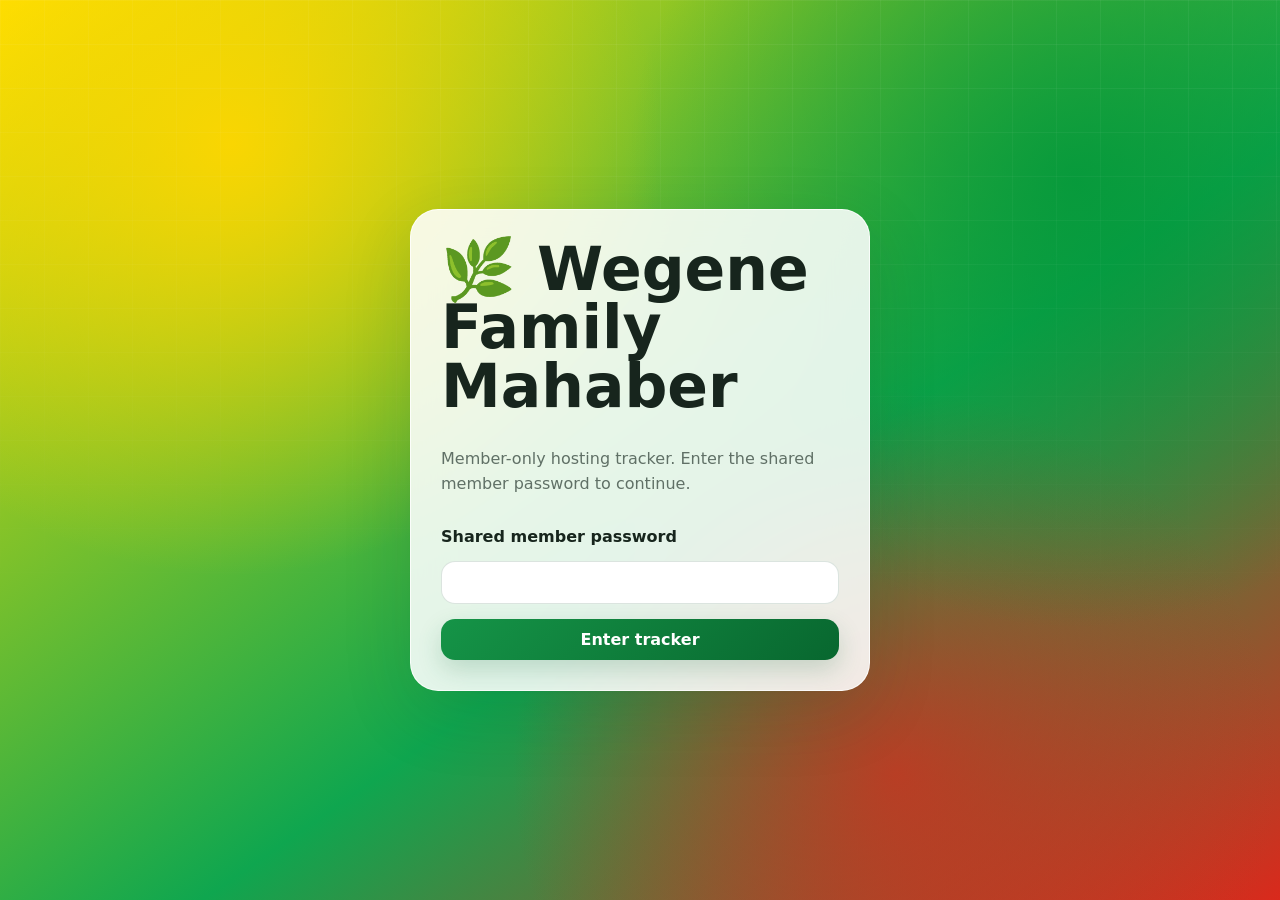
==== tracker-prototype/index.html @ f05d730a "Simplify tracker and rotate hosted members to bottom" ====
<!doctype html>
<html lang="en">
<head>
  <meta charset="utf-8" />
  <meta name="viewport" content="width=device-width, initial-scale=1" />
  <title>Wegene Family Mahaber Tracker</title>
  <link rel="stylesheet" href="assets/styles.css" />
</head>
<body>
  <section class="login-screen" id="login-screen">
    <form class="login-card" id="login-form">
      <h1>🌿 Wegene Family Mahaber</h1>
      <p>Member-only hosting tracker. Enter the shared member password to continue.</p>
      <label for="member-password">Shared member password</label>
      <input type="password" id="member-password" autocomplete="current-password" required />
      <button type="submit">Enter tracker</button>
      <p class="error" id="login-error" hidden>Incorrect password. Please try again.</p>
    </form>
  </section>

  <div id="app-shell" hidden>
  <header>
    <h1>🌿 Wegene Family Mahaber Tracker</h1>
    <nav>
      <a href="index.html">Tracker</a>
      <a href="admin.html">Admin mock</a>
      <a href="telegram-reminders.md">Telegram notes</a>
      <button class="ghost small" id="logout-button" type="button">Log out</button>
    </nav>
  </header>

  <main class="stack">
    <section class="hero">
      <div class="card stack">
        <div>
          <h2>Current turn</h2>
          <p id="current-summary">Loading current member…</p>
        </div>
        <div class="actions" id="current-actions"></div>
        <div id="validation-message" class="notice" hidden></div>
      </div>
    </section>

    <section class="card">
      <h2>Assigned rotation order</h2>
      <div class="member-table-wrap">
        <table class="member-list">
          <thead>
            <tr><th>Order</th><th>Member</th><th>Status</th><th>Date</th></tr>
          </thead>
          <tbody id="member-table"></tbody>
        </table>
      </div>
    </section>

    <section class="grid">
      <div class="card">
        <h2>How the automatic rotation works</h2>
        <ol>
          <li>Current member chooses <strong>Host</strong> or <strong>Pass</strong>.</li>
          <li>Host date must be at least <strong>21 days from today</strong>.</li>
          <li>If they pass, the main tracker labels them <strong>Passed</strong>.</li>
          <li>Once someone hosts, they move to the bottom of the rotation list.</li>
          <li>The next person in the list becomes <strong>Get Ready</strong>.</li>
        </ol>
      </div>
      <div class="card">
        <h2>Demo controls</h2>
        <p>Use these to reset or inspect the local browser simulation. No external data is changed.</p>
        <div class="actions">
          <button class="ghost" id="reset-demo">Reset demo data</button>
          <button class="ghost" id="export-state">Export JSON</button>
        </div>
      </div>
    </section>
  </main>

  <footer>MVP build — member password gate is client-side for this first launch; no PayPal/Telegram credentials are stored here.</footer>
  </div>
  <script src="assets/config.js"></script>
  <script src="assets/app.js"></script>
</body>
</html>
---- tracker-prototype/assets/styles.css ----
:root {
  --bg: #f4f5dc;
  --card: rgba(255, 255, 255, 0.88);
  --card-strong: #ffffff;
  --ink: #17251d;
  --muted: #607066;
  --green: #159447;
  --green-dark: #08672f;
  --green-soft: #d8f4dd;
  --gold: #ffd23f;
  --red: #df342f;
  --blue: #2f75b8;
  --line: rgba(31, 90, 57, 0.16);
  --shadow: 0 22px 70px rgba(19, 55, 34, 0.14);
  --radius: 24px;
}

* { box-sizing: border-box; }
html { scroll-behavior: smooth; }
body {
  margin: 0;
  min-height: 100vh;
  font-family: Inter, ui-sans-serif, system-ui, -apple-system, BlinkMacSystemFont, "Segoe UI", sans-serif;
  color: var(--ink);
  background:
    radial-gradient(circle at 12% 14%, rgba(255, 214, 0, 0.92), transparent 25rem),
    radial-gradient(circle at 84% 10%, rgba(0, 150, 57, 0.86), transparent 29rem),
    radial-gradient(circle at 78% 82%, rgba(218, 41, 28, 0.72), transparent 28rem),
    radial-gradient(circle at 18% 88%, rgba(0, 150, 57, 0.58), transparent 24rem),
    linear-gradient(135deg, #ffe100 0%, #f7d70a 24%, #10a64f 50%, #fed23a 72%, #da291c 100%);
  background-attachment: fixed;
}
body::before {
  content: "";
  position: fixed;
  inset: 0;
  pointer-events: none;
  background-image: linear-gradient(rgba(255,255,255,.18) 1px, transparent 1px), linear-gradient(90deg, rgba(255,255,255,.16) 1px, transparent 1px);
  background-size: 44px 44px;
  mask-image: linear-gradient(to bottom, rgba(0,0,0,.30), transparent 72%);
}

a { color: var(--green-dark); font-weight: 800; }
header, main, footer { position: relative; z-index: 1; }
header {
  padding: clamp(22px, 4vw, 46px) 20px 18px;
  max-width: 1180px;
  margin: 0 auto;
}
header h1 { letter-spacing: -0.04em; }
header p { max-width: 820px; }
nav { display:flex; gap:10px; flex-wrap:wrap; margin-top: 18px; align-items:center; }
nav a {
  background: rgba(255,255,255,.72);
  border:1px solid var(--line);
  padding:9px 13px;
  border-radius:999px;
  text-decoration:none;
  box-shadow: 0 8px 22px rgba(23, 80, 46, .06);
  backdrop-filter: blur(12px);
}
nav a:hover { background: #fff; transform: translateY(-1px); }
main { max-width: 1180px; margin: 0 auto; padding: 0 20px 44px; }
.hero { display:grid; grid-template-columns: 1fr; gap:18px; align-items:stretch; }
.card {
  background: rgba(255, 255, 255, 0.82);
  border: 1px solid rgba(255,255,255,.78);
  border-radius: var(--radius);
  padding: clamp(16px, 2vw, 22px);
  box-shadow: var(--shadow);
  backdrop-filter: blur(18px);
}
.stack { display:grid; gap:16px; }
.grid { display:grid; grid-template-columns: repeat(auto-fit, minmax(240px, 1fr)); gap:16px; }
h1 { margin: 0; font-size: clamp(2rem, 5vw, 3.75rem); line-height: .98; }
h2, h3 { margin: 0 0 10px; letter-spacing: -0.02em; }
p { color: var(--muted); line-height: 1.55; }
ol, ul { color: var(--muted); line-height: 1.55; padding-left: 1.3rem; }
.badge { display:inline-flex; align-items:center; gap:6px; border-radius:999px; padding:7px 11px; font-weight:850; font-size:.84rem; white-space:nowrap; }
.badge.waiting { background:#edf1ef; color:#4b5a51; }
.badge.ready { background:#fff1c8; color:#7b5700; }
.badge.hosted { background:#dbf7e7; color:#0d6133; }
.badge.scheduled { background:#dcecff; color:#145789; }
.badge.passed { background:#ffe2df; color:#882821; }
.member-table-wrap { width: 100%; overflow-x:auto; border-radius: 18px; border:1px solid var(--line); background: rgba(255,255,255,.68); }
.member-list { width:100%; border-collapse: collapse; min-width: 620px; }
th, td { text-align:left; padding:13px 14px; border-bottom:1px solid var(--line); vertical-align:middle; }
th { color:#fff; background: linear-gradient(135deg, var(--green-dark), #1b9b4d 62%, #d9a515); font-size:.82rem; text-transform:uppercase; letter-spacing:.06em; }
tr { background: rgba(255,255,255,.7); }
tr:nth-child(even) { background: rgba(248, 252, 249, .9); }
tr.current { background:#fff7df; }
tr:last-child td { border-bottom:0; }
.avatar { width:42px; height:42px; flex: 0 0 42px; border-radius:50%; display:inline-grid; place-items:center; background:linear-gradient(135deg, #1ba651, #ffd23f 58%, #df342f); color:#fff; font-weight:900; margin-right:10px; overflow:hidden; vertical-align:middle; box-shadow: inset 0 0 0 1px rgba(255,255,255,.65); text-shadow: 0 1px 6px rgba(0,0,0,.35); }
.avatar img { width:100%; height:100%; object-fit:cover; }
.name-cell { display:flex; align-items:center; font-weight:850; color: var(--ink); }
button, input, select, textarea { font: inherit; }
button {
  border: 0;
  border-radius: 14px;
  padding: 11px 15px;
  font-weight: 850;
  cursor: pointer;
  background: linear-gradient(135deg, var(--green), var(--green-dark));
  color: white;
  box-shadow: 0 10px 24px rgba(31, 109, 67, .2);
}
button:hover { transform: translateY(-1px); filter: brightness(1.02); }
button.secondary { background: linear-gradient(135deg, var(--blue), #185f9a); }
button.warn { background: linear-gradient(135deg, var(--red), #9f312d); }
button.ghost { background:rgba(255,255,255,.76); color:var(--green-dark); border:1px solid var(--line); box-shadow:none; }
button:disabled { opacity:.45; cursor:not-allowed; }
input[type="date"], input[type="password"] { padding: 11px 12px; border:1px solid var(--line); border-radius:14px; background:#fff; min-width: 170px; outline: none; }
input:focus { border-color: rgba(47, 143, 91, .55); box-shadow: 0 0 0 4px rgba(47, 143, 91, .12); }
.actions { display:flex; gap:10px; flex-wrap:wrap; align-items:center; }
.small { padding: 8px 11px; font-size: .85rem; }
.login-screen { min-height:100vh; display:grid; place-items:center; padding:20px; background:radial-gradient(circle at 18% 16%, rgba(255,214,0,.92), transparent 27rem), radial-gradient(circle at 84% 20%, rgba(0,150,57,.82), transparent 28rem), radial-gradient(circle at 70% 86%, rgba(218,41,28,.68), transparent 24rem), linear-gradient(145deg, #ffe100, #0fa64f 58%, #da291c); }
.login-card { width:min(460px, 100%); background:rgba(255,255,255,.88); border:1px solid rgba(255,255,255,.8); border-radius:28px; padding:30px; box-shadow:var(--shadow); display:grid; gap:15px; backdrop-filter: blur(20px); }
.login-card label { font-weight:850; color:var(--ink); }
.login-card input { width:100%; }
.error { color:var(--red); font-weight:850; margin:0; }
.notice { background:#fff8df; border:1px solid #f0d58b; border-radius:16px; padding:13px; color:#6b4b00; }
.private { background:#f3f0ff; border-color:#ddd4ff; color:#3d2c7a; }
pre { white-space: pre-wrap; background:#142018; color:#d9ffe5; border-radius:16px; padding:14px; overflow:auto; }
footer { text-align:center; color:var(--muted); padding: 24px 20px 34px; }

@media (max-width: 760px) {
  body { background-attachment: scroll; }
  header { padding-top: 24px; }
  nav { gap:8px; }
  nav a, nav button { flex: 1 1 auto; text-align:center; justify-content:center; }
  main { padding-inline: 14px; }
  .hero { grid-template-columns: 1fr; }
  .card { border-radius: 20px; }
  .actions { display:grid; grid-template-columns: 1fr; align-items:stretch; }
  .actions > * { width:100%; }
  input[type="date"], input[type="password"] { width:100%; min-width:0; }
  .member-list { min-width: 560px; }
  th, td { padding:11px 10px; }
  .avatar { width:36px; height:36px; flex-basis:36px; }
}

@media (max-width: 420px) {
  .member-list { min-width: 500px; font-size: .92rem; }
  .login-card { padding:22px; border-radius:22px; }
}
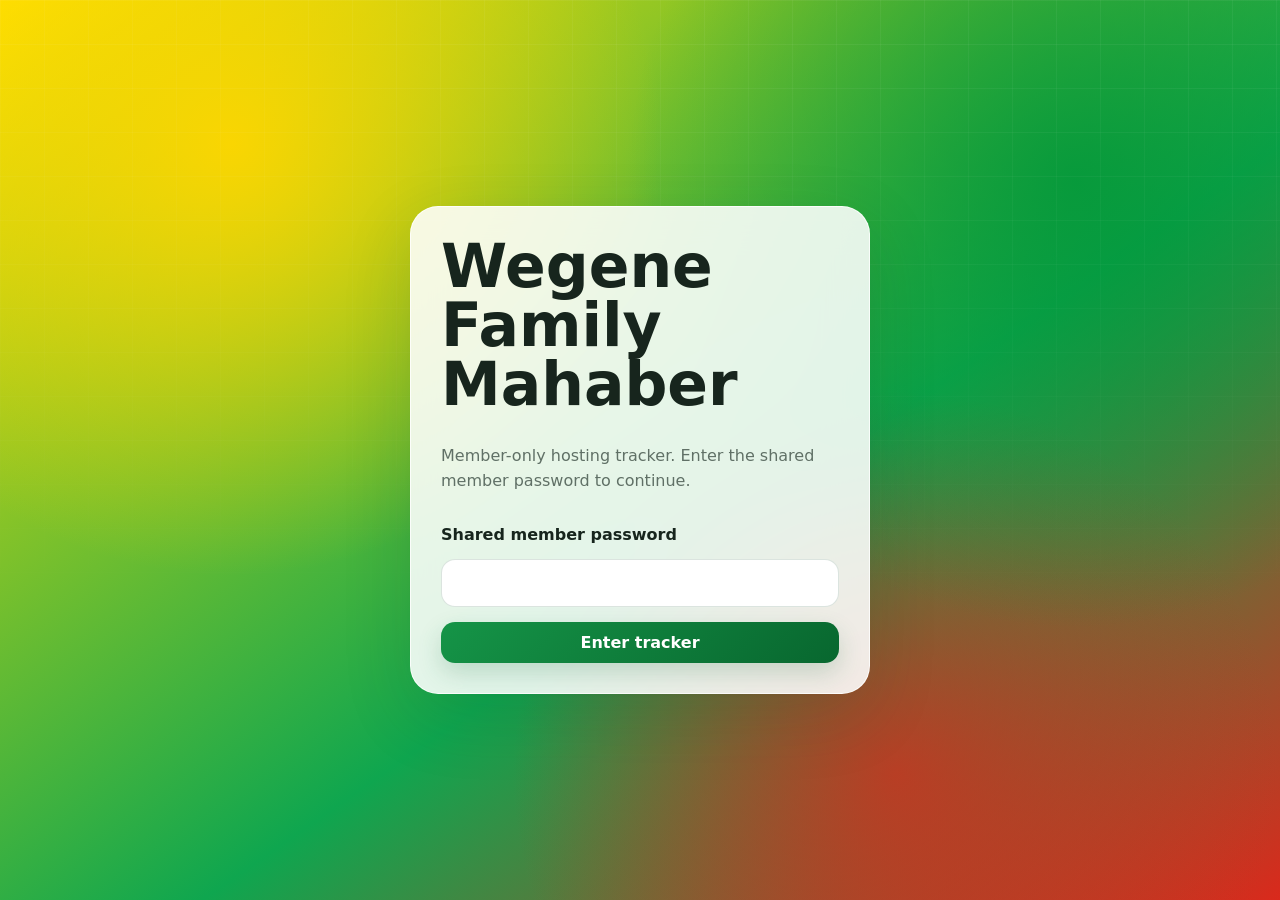
==== commit e7c7404c: "Remove leaf from site headings" ====
--- a/tracker-prototype/index.html
+++ b/tracker-prototype/index.html
@@ -8,19 +8,19 @@
 </head>
 <body>
   <section class="login-screen" id="login-screen">
-    <form class="login-card" id="login-form">
-      <h1>🌿 Wegene Family Mahaber</h1>
+    <div class="login-card" id="login-card">
+      <h1>Wegene Family Mahaber</h1>
       <p>Member-only hosting tracker. Enter the shared member password to continue.</p>
       <label for="member-password">Shared member password</label>
-      <input type="password" id="member-password" autocomplete="current-password" required />
-      <button type="submit">Enter tracker</button>
+      <input type="password" id="member-password" autocomplete="current-password" />
+      <button type="button" id="login-button" onclick="window.unlockWegeneTracker && window.unlockWegeneTracker()">Enter tracker</button>
       <p class="error" id="login-error" hidden>Incorrect password. Please try again.</p>
-    </form>
+    </div>
   </section>
 
   <div id="app-shell" hidden>
   <header>
-    <h1>🌿 Wegene Family Mahaber Tracker</h1>
+    <h1>Wegene Family Mahaber Tracker</h1>
     <nav>
       <a href="index.html">Tracker</a>
       <a href="admin.html">Admin mock</a>
@@ -64,18 +64,9 @@
           <li>The next person in the list becomes <strong>Get Ready</strong>.</li>
         </ol>
       </div>
-      <div class="card">
-        <h2>Demo controls</h2>
-        <p>Use these to reset or inspect the local browser simulation. No external data is changed.</p>
-        <div class="actions">
-          <button class="ghost" id="reset-demo">Reset demo data</button>
-          <button class="ghost" id="export-state">Export JSON</button>
-        </div>
-      </div>
     </section>
   </main>
 
-  <footer>MVP build — member password gate is client-side for this first launch; no PayPal/Telegram credentials are stored here.</footer>
   </div>
   <script src="assets/config.js"></script>
   <script src="assets/app.js"></script>
--- a/tracker-prototype/assets/styles.css
+++ b/tracker-prototype/assets/styles.css
@@ -47,9 +47,9 @@
   max-width: 1180px;
   margin: 0 auto;
 }
-header h1 { letter-spacing: -0.04em; }
+header h1 { letter-spacing: -0.04em; text-align:center; text-wrap: balance; }
 header p { max-width: 820px; }
-nav { display:flex; gap:10px; flex-wrap:wrap; margin-top: 18px; align-items:center; }
+nav { display:flex; gap:10px; flex-wrap:wrap; margin-top: 18px; align-items:center; justify-content:center; }
 nav a {
   background: rgba(255,255,255,.72);
   border:1px solid var(--line);
@@ -93,6 +93,11 @@
 .avatar { width:42px; height:42px; flex: 0 0 42px; border-radius:50%; display:inline-grid; place-items:center; background:linear-gradient(135deg, #1ba651, #ffd23f 58%, #df342f); color:#fff; font-weight:900; margin-right:10px; overflow:hidden; vertical-align:middle; box-shadow: inset 0 0 0 1px rgba(255,255,255,.65); text-shadow: 0 1px 6px rgba(0,0,0,.35); }
 .avatar img { width:100%; height:100%; object-fit:cover; }
 .name-cell { display:flex; align-items:center; font-weight:850; color: var(--ink); }
+.current-person { display:flex; align-items:center; gap:4px; font-size: clamp(1.75rem, 4vw, 2.75rem); font-weight: 950; color: var(--green-dark); letter-spacing: -0.04em; line-height: 1.05; }
+.current-person .avatar { width:58px; height:58px; flex-basis:58px; font-size:1.1rem; }
+.current-label { display:block; margin-top:8px; font-size:1.08rem; font-weight:850; color:var(--muted); }
+.current-inline-label { font-size: calc(1em - 8px); font-weight:950; color:var(--green-dark); letter-spacing:-0.04em; white-space:nowrap; }
+.scheduled-line { display:block; margin-top:8px; }
 button, input, select, textarea { font: inherit; }
 button {
   border: 0;
@@ -109,10 +114,15 @@
 button.warn { background: linear-gradient(135deg, var(--red), #9f312d); }
 button.ghost { background:rgba(255,255,255,.76); color:var(--green-dark); border:1px solid var(--line); box-shadow:none; }
 button:disabled { opacity:.45; cursor:not-allowed; }
-input[type="date"], input[type="password"] { padding: 11px 12px; border:1px solid var(--line); border-radius:14px; background:#fff; min-width: 170px; outline: none; }
+input[type="date"], input[type="password"] { padding: 11px 12px; border:1px solid var(--line); border-radius:14px; background:#fff; color:var(--ink); min-width: 170px; min-height:48px; outline: none; color-scheme: light; }
 input:focus { border-color: rgba(47, 143, 91, .55); box-shadow: 0 0 0 4px rgba(47, 143, 91, .12); }
-.actions { display:flex; gap:10px; flex-wrap:wrap; align-items:center; }
+.actions { display:flex; gap:10px; flex-wrap:wrap; align-items:end; position:relative; }
+.actions button { min-height:48px; }
+.hidden-date-picker { position:absolute; width:1px !important; height:1px !important; min-width:0 !important; min-height:0 !important; opacity:0; pointer-events:none; left:12px; bottom:12px; }
 .small { padding: 8px 11px; font-size: .85rem; }
+#app-shell[hidden], #login-screen[hidden] { display:none !important; }
+body.is-authenticated #login-screen { display:none !important; }
+body.is-authenticated #app-shell { display:block !important; }
 .login-screen { min-height:100vh; display:grid; place-items:center; padding:20px; background:radial-gradient(circle at 18% 16%, rgba(255,214,0,.92), transparent 27rem), radial-gradient(circle at 84% 20%, rgba(0,150,57,.82), transparent 28rem), radial-gradient(circle at 70% 86%, rgba(218,41,28,.68), transparent 24rem), linear-gradient(145deg, #ffe100, #0fa64f 58%, #da291c); }
 .login-card { width:min(460px, 100%); background:rgba(255,255,255,.88); border:1px solid rgba(255,255,255,.8); border-radius:28px; padding:30px; box-shadow:var(--shadow); display:grid; gap:15px; backdrop-filter: blur(20px); }
 .login-card label { font-weight:850; color:var(--ink); }
@@ -125,21 +135,35 @@
 
 @media (max-width: 760px) {
   body { background-attachment: scroll; }
-  header { padding-top: 24px; }
-  nav { gap:8px; }
-  nav a, nav button { flex: 1 1 auto; text-align:center; justify-content:center; }
-  main { padding-inline: 14px; }
+  header { padding: 20px 12px 12px; }
+  header h1 { font-size: clamp(1.85rem, 10vw, 2.6rem); }
+  nav { display:grid; grid-template-columns: 1fr 1fr; gap:8px; margin-top:14px; }
+  nav a, nav button { width:100%; text-align:center; justify-content:center; padding-inline:10px; }
+  main { padding: 0 12px 34px; }
   .hero { grid-template-columns: 1fr; }
-  .card { border-radius: 20px; }
+  .card { border-radius: 20px; padding: 15px; }
+  .grid { grid-template-columns: 1fr; }
   .actions { display:grid; grid-template-columns: 1fr; align-items:stretch; }
   .actions > * { width:100%; }
-  input[type="date"], input[type="password"] { width:100%; min-width:0; }
-  .member-list { min-width: 560px; }
-  th, td { padding:11px 10px; }
+  input[type="date"], input[type="password"] { width:100%; min-width:0; min-height:54px; font-size:16px; }
+  .current-person { font-size: clamp(1.65rem, 9vw, 2.4rem); flex-wrap:nowrap; }
+  .current-person .avatar { width:54px; height:54px; flex-basis:54px; }
+  .current-label { font-size: 1rem; }
+  .member-table-wrap { overflow: visible; border:0; background:transparent; }
+  .member-list { min-width:0; border-collapse: separate; border-spacing: 0 10px; }
+  .member-list thead { display:none; }
+  .member-list, .member-list tbody, .member-list tr, .member-list td { display:block; width:100%; }
+  .member-list tr { border:1px solid var(--line); border-radius:18px; overflow:hidden; box-shadow:0 10px 24px rgba(23,80,46,.08); }
+  .member-list td { display:flex; justify-content:space-between; align-items:center; gap:14px; padding:10px 12px; border-bottom:1px solid var(--line); text-align:right; }
+  .member-list td::before { content: attr(data-label); color:var(--muted); font-weight:850; text-align:left; }
+  .member-list td.name-cell { justify-content:flex-start; text-align:left; }
+  .member-list td.name-cell::before { min-width:62px; }
   .avatar { width:36px; height:36px; flex-basis:36px; }
 }
 
 @media (max-width: 420px) {
-  .member-list { min-width: 500px; font-size: .92rem; }
+  nav { grid-template-columns: 1fr; }
   .login-card { padding:22px; border-radius:22px; }
+  .card { padding: 13px; }
+  ol, ul { padding-left: 1.05rem; }
 }
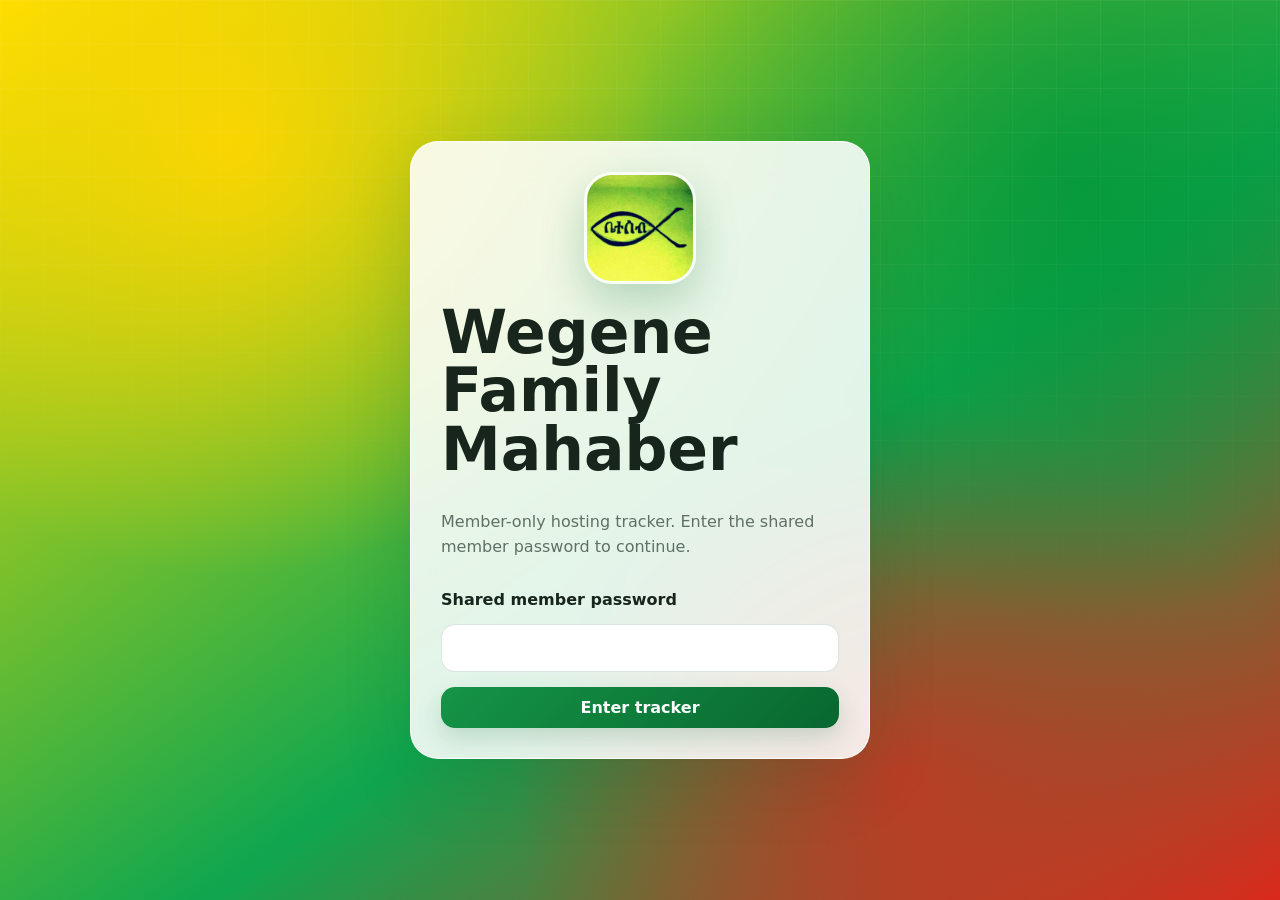
==== commit c3847a72: "Add Wegene logo image" ====
--- a/tracker-prototype/index.html
+++ b/tracker-prototype/index.html
@@ -9,6 +9,7 @@
 <body>
   <section class="login-screen" id="login-screen">
     <div class="login-card" id="login-card">
+      <img class="site-logo login-logo" src="assets/images/wegene-logo.png" alt="Wegene logo" />
       <h1>Wegene Family Mahaber</h1>
       <p>Member-only hosting tracker. Enter the shared member password to continue.</p>
       <label for="member-password">Shared member password</label>
@@ -20,6 +21,7 @@
 
   <div id="app-shell" hidden>
   <header>
+    <img class="site-logo header-logo" src="assets/images/wegene-logo.png" alt="Wegene logo" />
     <h1>Wegene Family Mahaber Tracker</h1>
     <nav>
       <a href="index.html">Tracker</a>
--- a/tracker-prototype/assets/styles.css
+++ b/tracker-prototype/assets/styles.css
@@ -48,6 +48,9 @@
   margin: 0 auto;
 }
 header h1 { letter-spacing: -0.04em; text-align:center; text-wrap: balance; }
+.site-logo { display:block; object-fit:cover; border-radius:28px; box-shadow:0 18px 44px rgba(8, 103, 47, .24); border:3px solid rgba(255,255,255,.72); }
+.header-logo { width:120px; height:120px; margin:0 auto 16px; }
+.login-logo { width:112px; height:112px; margin:0 auto 4px; }
 header p { max-width: 820px; }
 nav { display:flex; gap:10px; flex-wrap:wrap; margin-top: 18px; align-items:center; justify-content:center; }
 nav a {
@@ -137,6 +140,8 @@
   body { background-attachment: scroll; }
   header { padding: 20px 12px 12px; }
   header h1 { font-size: clamp(1.85rem, 10vw, 2.6rem); }
+  .header-logo { width:96px; height:96px; margin-bottom:12px; }
+  .login-logo { width:94px; height:94px; }
   nav { display:grid; grid-template-columns: 1fr 1fr; gap:8px; margin-top:14px; }
   nav a, nav button { width:100%; text-align:center; justify-content:center; padding-inline:10px; }
   main { padding: 0 12px 34px; }
